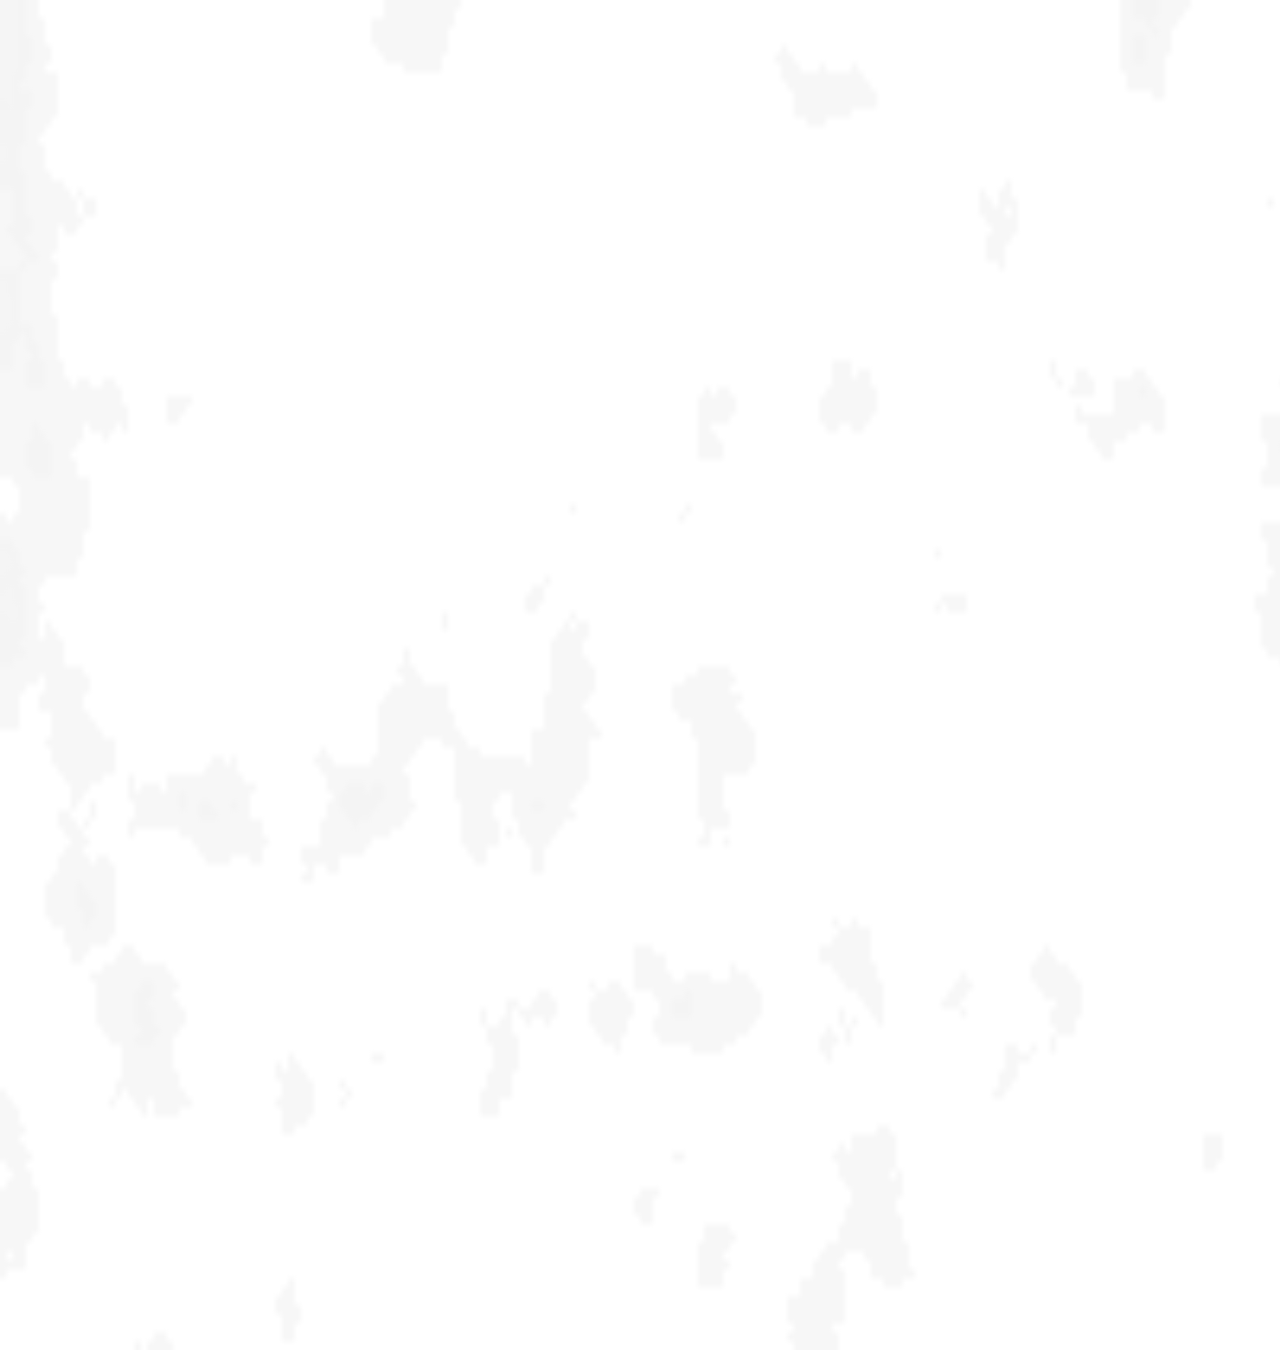
==== game.html @ 7b72d41c "Unique generation" ====
<!DOCTYPE html>
<html lang="fr">
<head>
    <meta charset="UTF-8">
    <meta http-equiv="X-UA-Compatible" content="IE=edge">
    <meta name="viewport" content="width=device-width, initial-scale=1.0">
    <title>Prototype génération d'île</title>
    <link rel="stylesheet" href="./assets/style.css">
    <link rel="icon" href="./assets/logo.png" type="image/png">
</head>
<body>
    <script src="./scripts/nuage.js" type="module" defer></script>
    <script type="module">
        import { new_canvas_ctx, generer_ile, dessiner_ile } from "./scripts/island.js"
        import { generer_biomes } from "./scripts/biomes.js"

        const url = new URL(window.location.href)
        
        // On récupère la taille de la page
        let [w, h] = [window.innerWidth, window.innerHeight]

        // On récupère l'accès au canvas
        let ctx = new_canvas_ctx(w, h)

        // Paramètres par défaut.
        const parametres = {
            seed: Math.floor(Math.random() * 9999999),
            resolution: 0.25,
            noise_scale: 0.0075,
            rayon_ile: 250,
            multiplicateur: 1.5,
            couleurs: true,
            octaves: 4,
            // villes: 40,
            forets: 50,
            affichage_zones: false
        }

        url.searchParams.forEach((value, indice) => {
            if (indice in parametres) {
                console.log(value, indice)
                parametres[indice] = parseFloat(value)
            }
        })

        // On génère la matrice de valeurs de l'île
        let { ile, zones } = generer_ile(parametres, w, h)
        
        // On dessine sur le canvas l'île en fonction de la résolution
        dessiner_ile(ctx, parametres.resolution, ile, parametres.couleurs, false)
        generer_biomes(ctx, parametres.resolution, {
            // villes: zones.villes,
            forets: zones.foret,
            palmiers: ile["SABLE"]
        })
        
        // Lorsque la fenêtre change de taille 
        window.addEventListener("resize", () => {
            [w, h] = [window.innerWidth, window.innerHeight]
            ctx = new_canvas_ctx(w, h)
            regenerate()
        })
    </script>
    <canvas id="nuage" class="slide"></canvas>
</body> 
</html>
---- assets/style.css ----
* {
    margin: 0;
    padding: 0;
    box-sizing: border-box;
}

body{
    font-family: sans-serif;
    font-weight: 700;
    color: #fff;
    overflow: hidden;}

body > section{
    z-index: 100;
    position: absolute;
    width: 100%;
    height: 100%;
    top: 0;
    left: 0;
    padding: 25px;
}
body > section > div.controls{
    display: flex;
    flex-direction: row;
    gap: 25px;
    flex-wrap: wrap;
}
body > section > a.game{
    position: absolute;
    bottom: 0;
    right: 0;
    
    margin: 50px;
    padding: 12.5px 25px;

    font-size: 3em;
    cursor: pointer;
    user-select: none;
    text-decoration: none;
    color: #fff;

    background-color: rgba(255, 255, 255, 0.25);
    border-radius: 6.5px;
    backdrop-filter: blur(5px);
    transition: background-color .25s ease-in-out;}
body > section > a.game:hover{background-color: rgba(255, 255, 255, 0.5);}
body > section > div.controls > div{
    padding: 12.5px;
    background-color: rgba(255, 255, 255, 0.25);
    backdrop-filter: blur(5px);
    border-radius: 6.5px;

    user-select: none;
    display: flex;
    align-items: center;
    justify-content: center;
    gap: 15px;
    transition: background-color .25s ease-in-out;}
body > section > div.controls > div.long_input > input[type="number"]{
    width: 100px;
}
body > section > div.controls > div > input[type="number"]{
    color: #fff;
    width: 55px;
    font-weight: 900;
    font-size: 1em;
    background-color: transparent;
    border: none;
    outline: none;}

body > section > div.controls #regenerate:hover{background-color: rgba(255, 255, 255, 0.5);}
body > section > div.controls #regenerate{
    padding: 8px 16px;
    cursor: pointer;}
.bool{cursor: pointer;}
.bool:hover,
.bool[status="active"]:hover{background-color: rgba(0,0,0,0.2);}
.bool[status="active"]{background-color: rgba(0,0,0,0.4);}

#nuage {
    position: absolute;
    width: 150%;
    height: 150%;
    z-index: 0;
}

@keyframes nuage {
    from {
        margin-left: -300px;
    }
    to{
        margin-left: 0px;
    }
}

.slide {
    animation: nuage 25s infinite alternate;
}
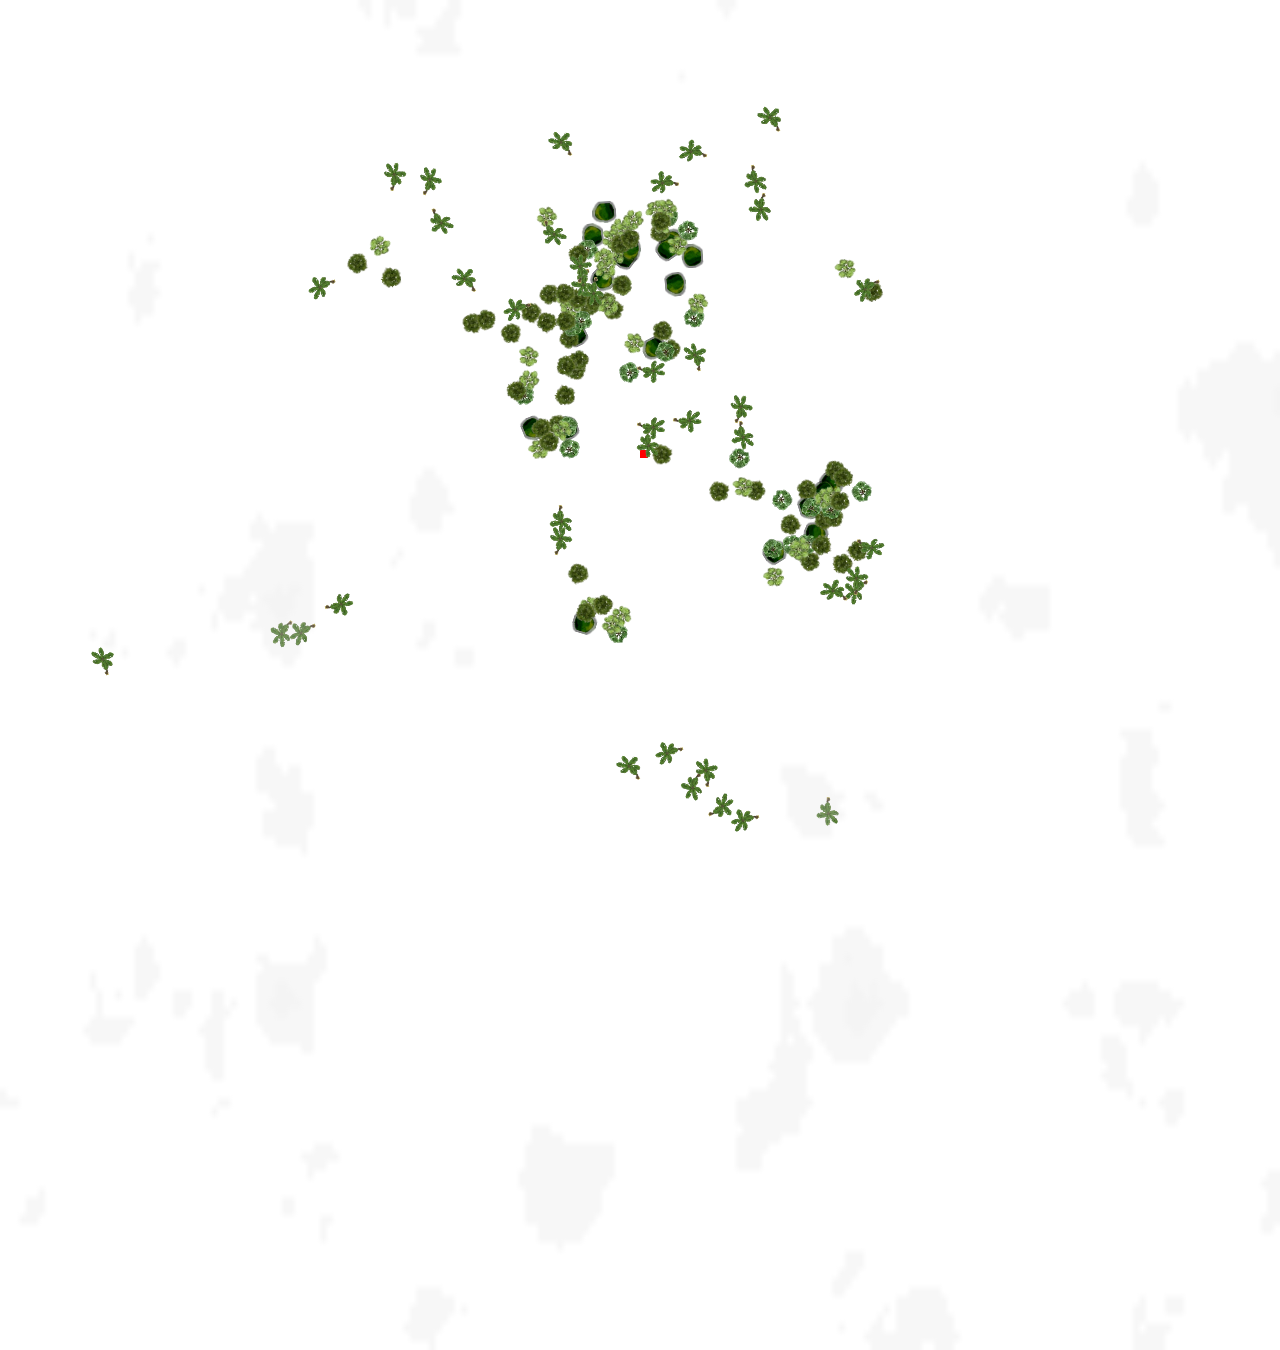
==== commit a43b5b73: "Changement de vitesse en fonction de la couche." ====
--- a/game.html
+++ b/game.html
@@ -13,6 +13,7 @@
     <script type="module">
         import { new_canvas_ctx, generer_ile, dessiner_ile } from "./scripts/island.js"
         import { generer_biomes } from "./scripts/biomes.js"
+        import game from "./scripts/game.js"
 
         const url = new URL(window.location.href)
         
@@ -38,7 +39,6 @@
 
         url.searchParams.forEach((value, indice) => {
             if (indice in parametres) {
-                console.log(value, indice)
                 parametres[indice] = parseFloat(value)
             }
         })
@@ -48,11 +48,11 @@
         
         // On dessine sur le canvas l'île en fonction de la résolution
         dessiner_ile(ctx, parametres.resolution, ile, parametres.couleurs, false)
-        generer_biomes(ctx, parametres.resolution, {
+        generer_biomes(parametres.resolution, {
             // villes: zones.villes,
             forets: zones.foret,
             palmiers: ile["SABLE"]
-        })
+        }, w, h)
         
         // Lorsque la fenêtre change de taille 
         window.addEventListener("resize", () => {
@@ -60,6 +60,7 @@
             ctx = new_canvas_ctx(w, h)
             regenerate()
         })
+        game(parametres.resolution, ile, w, h)
     </script>
     <canvas id="nuage" class="slide"></canvas>
 </body> 
--- a/assets/style.css
+++ b/assets/style.css
@@ -9,6 +9,22 @@
     font-weight: 700;
     color: #fff;
     overflow: hidden;}
+canvas{pointer-events: none;}
+body > canvas#game{
+    position: absolute;
+    top: 0;
+    left: 0;
+
+    z-index: 5;
+}
+
+body > canvas#trees {
+    position: absolute;
+    top: 0;
+    left: 0;
+
+    z-index: 10;
+}
 
 body > section{
     z-index: 100;
@@ -81,7 +97,7 @@
     position: absolute;
     width: 150%;
     height: 150%;
-    z-index: 0;
+    z-index: 100;
 }
 
 @keyframes nuage {
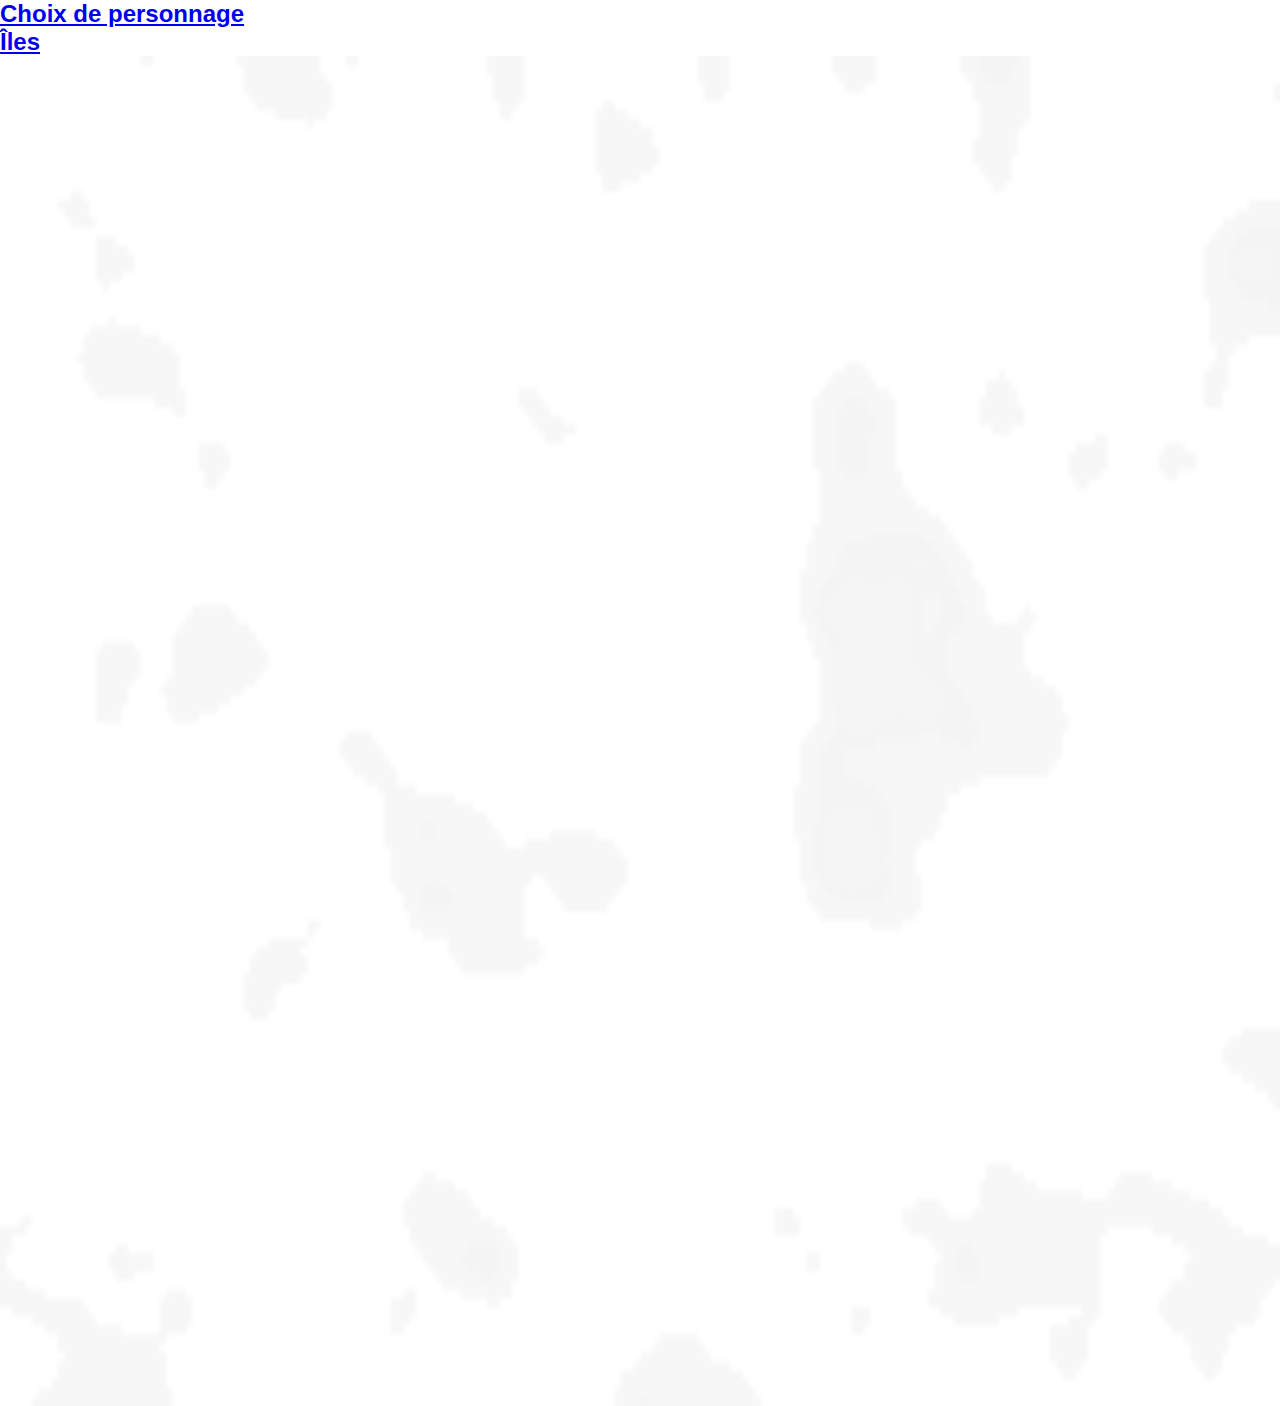
==== commit 524034f2: "Update game.html" ====
--- a/game.html
+++ b/game.html
@@ -9,6 +9,8 @@
     <link rel="icon" href="./assets/logo.png" type="image/png">
 </head>
 <body>
+    <a href="jeu.html"><h2 id="retour">Choix de personnage</h2></a>
+    <a href="index.html"><h2 id="retour2">Îles</h2></a>
     <script src="./scripts/nuage.js" type="module" defer></script>
     <script type="module">
         import { new_canvas_ctx, generer_ile, dessiner_ile } from "./scripts/island.js"
--- a/assets/style.css
+++ b/assets/style.css
@@ -26,7 +26,7 @@
     z-index: 10;
 }
 
-body > section{
+body > section#ihm{
     z-index: 100;
     position: absolute;
     width: 100%;
@@ -35,13 +35,13 @@
     left: 0;
     padding: 25px;
 }
-body > section > div.controls{
+body > section#ihm > div.controls{
     display: flex;
     flex-direction: row;
     gap: 25px;
     flex-wrap: wrap;
 }
-body > section > a.game{
+body > section#ihm > a.game{
     position: absolute;
     bottom: 0;
     right: 0;
@@ -59,10 +59,9 @@
     border-radius: 6.5px;
     backdrop-filter: blur(5px);
     transition: background-color .25s ease-in-out;}
-body > section > a.game:hover{background-color: rgba(255, 255, 255, 0.5);}
-body > section > div.controls > div{
+body > section#ihm > a.game:hover{background-color: rgba(255, 255, 255, 0.5);}
+body > section#ihm > div.controls > div{
     padding: 12.5px;
-    background-color: rgba(255, 255, 255, 0.25);
     backdrop-filter: blur(5px);
     border-radius: 6.5px;
 
@@ -72,10 +71,10 @@
     justify-content: center;
     gap: 15px;
     transition: background-color .25s ease-in-out;}
-body > section > div.controls > div.long_input > input[type="number"]{
+body > section#ihm > div.controls > div.long_input > input[type="number"]{
     width: 100px;
 }
-body > section > div.controls > div > input[type="number"]{
+body > section#ihm > div.controls > div > input[type="number"]{
     color: #fff;
     width: 55px;
     font-weight: 900;
@@ -84,14 +83,26 @@
     border: none;
     outline: none;}
 
-body > section > div.controls #regenerate:hover{background-color: rgba(255, 255, 255, 0.5);}
-body > section > div.controls #regenerate{
+body > section#ihm > div.controls #regenerate{
     padding: 8px 16px;
     cursor: pointer;}
+
 .bool{cursor: pointer;}
 .bool:hover,
-.bool[status="active"]:hover{background-color: rgba(0,0,0,0.2);}
-.bool[status="active"]{background-color: rgba(0,0,0,0.4);}
+
+body > section#ihm.dark > div.controls > div{background-color: rgba(0, 0, 0, 0.4);}
+body > section#ihm.dark > div.controls #regenerate:hover{background-color: rgba(0, 0, 0, 0.25);}
+body > section#ihm.dark > a.game{background-color: rgba(0, 0, 0, 0.4);}
+body > section#ihm.dark > a.game:hover{background-color: rgba(0, 0, 0, 0.25);}
+.dark .bool[status="active"]:hover{background-color: rgba(0,0,0,0.2);}
+.dark .bool[status="active"]{background-color: rgba(0,0,0,0.4);}
+
+body > section#ihm.light > div.controls > div{background-color: rgba(255, 255, 255, 0.2);}
+body > section#ihm.light > div.controls #regenerate:hover{background-color: rgba(255, 255, 255, 0.5);}
+body .dark.light .bool:hover{background-color: rgba(255,255,255,0.5);}
+body .dark.light .bool{background-color: rgba(255,255,255,0.25);}
+body > section#ihm.light > a.game{background-color: rgba(255, 255, 255, 0.25);}
+body > section#ihm.light > a.game:hover{background-color: rgba(255, 255, 255, 0.5);}
 
 #nuage {
     position: absolute;
@@ -101,14 +112,102 @@
 }
 
 @keyframes nuage {
-    from {
-        margin-left: -300px;
-    }
-    to{
-        margin-left: 0px;
-    }
-}
-
-.slide {
-    animation: nuage 25s infinite alternate;
-}+    from {margin-left: -300px;}
+    to{margin-left: 0px;}
+}
+
+.slide {animation: nuage 25s infinite alternate;}
+
+section.couches-panel{
+    cursor: pointer;
+    overflow: hidden;
+    width: 100%;
+    height: 100%;
+    position: absolute;
+    top: 0;
+    left: 0;
+    z-index: 1000;
+
+    background-color: rgba(0, 0, 0, 0.5);
+    backdrop-filter: blur(2px);
+}
+section.couches-panel.off{display: none;}
+section.couches-panel > div.configuration{
+    cursor: default;
+    width: 35%;
+    min-width: 35%;
+    height: 100%;
+    margin-left: 65%;
+    background-color: rgba(0, 0, 0, 0.5);
+
+    backdrop-filter: blur(10px);
+    transition: width .2s ease-in-out, margin-left .2s ease-in-out;
+    overflow-y: auto;
+
+    display: flex;
+    flex-direction: column;
+}
+section.couches-panel > div.configuration:hover{
+    margin-left: 60%;
+    width: 40%;
+}
+
+section.couches-panel > div.configuration > div.couche{
+    width: 100%;
+    border-bottom: 1px solid rgba(75, 75, 75, 0.5);
+}
+
+div.couche{
+    display: grid;
+    grid-template-columns: 100px auto;
+}
+div.couche > div.rect{
+    width: 100%;
+    height: 100%;
+}
+div.couche#NEIGE{height: 130px !important;}
+div.couche#OCEAN{height: 130px !important;}
+
+div.couche > div.data{
+    width: 100%;
+    height: 100%;
+    padding: 20px;
+}
+div.couche > div.data > h1{margin-bottom: 10px;}
+div.couche > div.data > div.params{
+    overflow: hidden;
+    display: flex;
+    flex-direction: row;
+    gap: 25px;
+    align-items: center;
+}
+div.couche > div.data > div.params > * > h2{
+    font-size: 1em;
+    font-weight: 500;
+    font-style: italic;
+    color: rgba(255, 255, 255, 0.7);
+    padding-bottom: 5px;
+}
+div.couche > div.data > div.params input[type="number"]{
+    width: 60px;
+    color: white;
+    padding: .5em;
+    border: none;
+    border-radius: 2px;
+    outline: none;
+    background: rgba(255, 255, 255, 0.2);
+}
+div.couche > div.data > div.params > div.colors > .inputs{
+    display: flex;
+    flex-direction: row;
+    gap: 15px;
+    align-items: center;
+}
+div.couche > div.data > div.params > div.colors > .inputs > input[type="color"]{
+    outline: none;
+    border: none;
+    background: none;
+    width: 50px;
+    height: 35px;
+}
+/* linear-gradient(70deg, blue, pink); */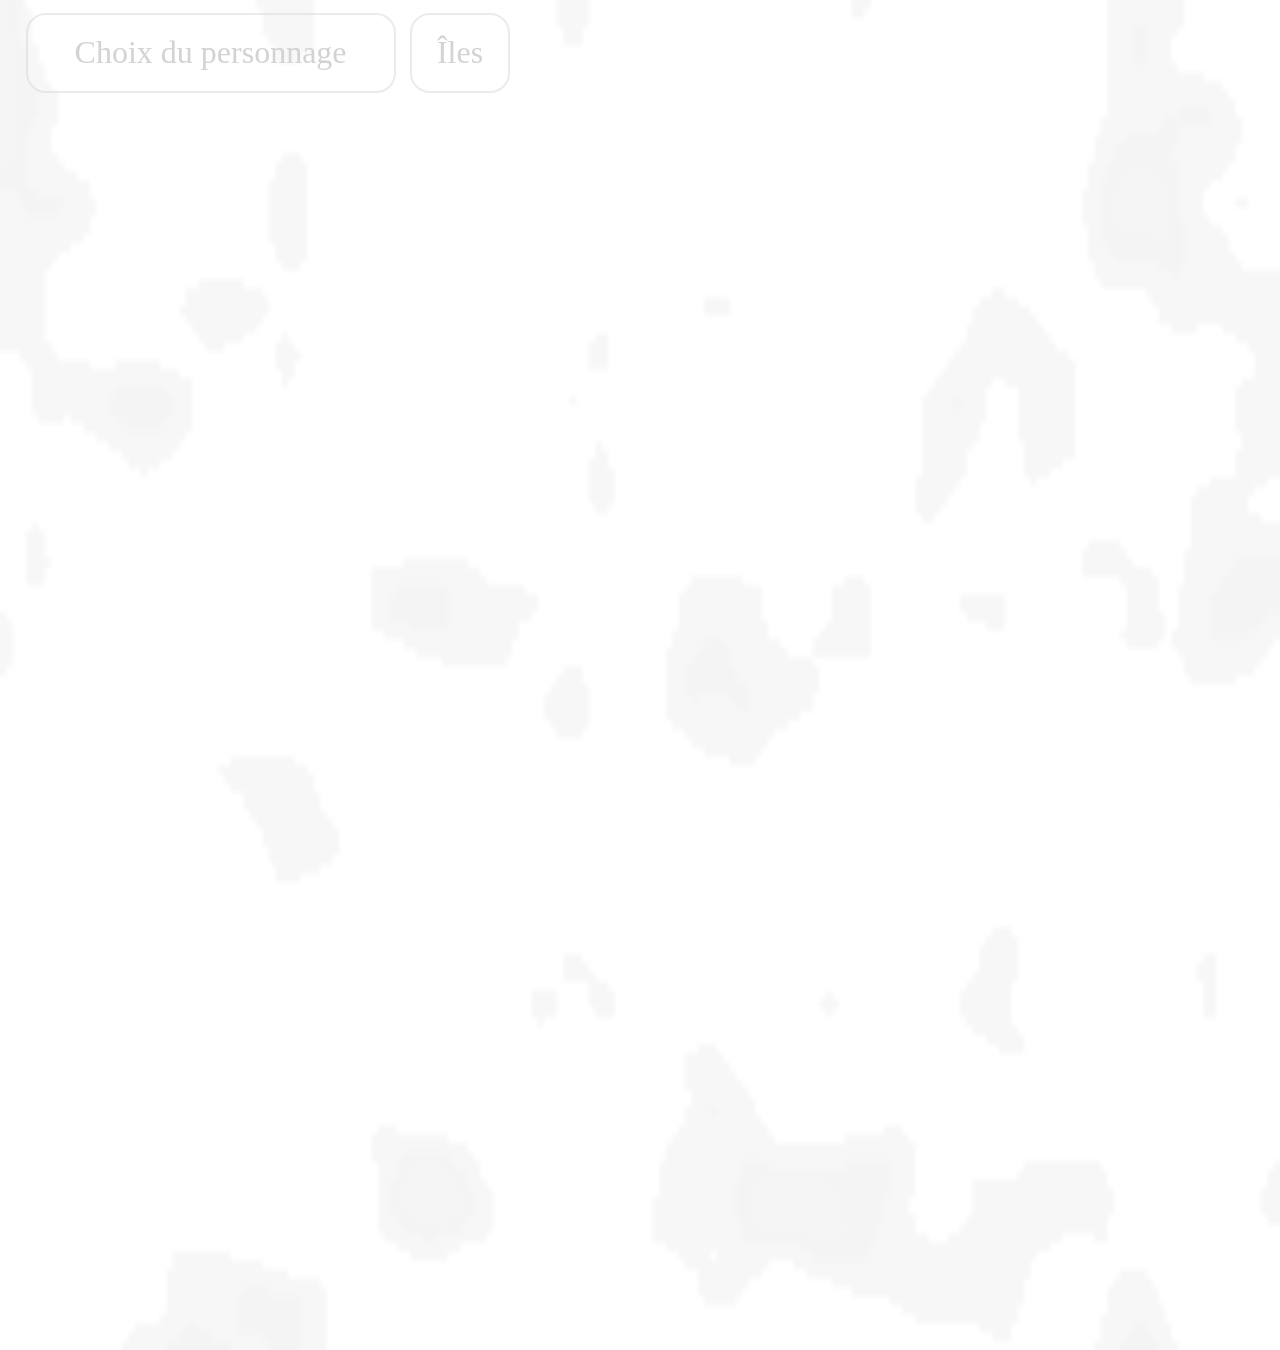
==== commit 153e30b1: "Update game.html" ====
--- a/game.html
+++ b/game.html
@@ -9,7 +9,7 @@
     <link rel="icon" href="./assets/logo.png" type="image/png">
 </head>
 <body>
-    <a href="jeu.html"><h2 id="retour">Choix de personnage</h2></a>
+    <a href="jeu.html"><h2 id="retour">Choix du personnage</h2></a>
     <a href="index.html"><h2 id="retour2">Îles</h2></a>
     <script src="./scripts/nuage.js" type="module" defer></script>
     <script type="module">
--- a/assets/style.css
+++ b/assets/style.css
@@ -26,7 +26,7 @@
     z-index: 10;
 }
 
-body > section#ihm{
+body > section{
     z-index: 100;
     position: absolute;
     width: 100%;
@@ -35,13 +35,13 @@
     left: 0;
     padding: 25px;
 }
-body > section#ihm > div.controls{
+body > section > div.controls{
     display: flex;
     flex-direction: row;
     gap: 25px;
     flex-wrap: wrap;
 }
-body > section#ihm > a.game{
+body > section > a.game{
     position: absolute;
     bottom: 0;
     right: 0;
@@ -59,8 +59,8 @@
     border-radius: 6.5px;
     backdrop-filter: blur(5px);
     transition: background-color .25s ease-in-out;}
-body > section#ihm > a.game:hover{background-color: rgba(255, 255, 255, 0.5);}
-body > section#ihm > div.controls > div{
+body > section > a.game:hover{background-color: rgba(255, 255, 255, 0.5);}
+body > section > div.controls > div{
     padding: 12.5px;
     backdrop-filter: blur(5px);
     border-radius: 6.5px;
@@ -71,10 +71,10 @@
     justify-content: center;
     gap: 15px;
     transition: background-color .25s ease-in-out;}
-body > section#ihm > div.controls > div.long_input > input[type="number"]{
+body > section > div.controls > div.long_input > input[type="number"]{
     width: 100px;
 }
-body > section#ihm > div.controls > div > input[type="number"]{
+body > section > div.controls > div > input[type="number"]{
     color: #fff;
     width: 55px;
     font-weight: 900;
@@ -83,26 +83,26 @@
     border: none;
     outline: none;}
 
-body > section#ihm > div.controls #regenerate{
+body > section > div.controls #regenerate{
     padding: 8px 16px;
     cursor: pointer;}
 
 .bool{cursor: pointer;}
 .bool:hover,
 
-body > section#ihm.dark > div.controls > div{background-color: rgba(0, 0, 0, 0.4);}
-body > section#ihm.dark > div.controls #regenerate:hover{background-color: rgba(0, 0, 0, 0.25);}
-body > section#ihm.dark > a.game{background-color: rgba(0, 0, 0, 0.4);}
-body > section#ihm.dark > a.game:hover{background-color: rgba(0, 0, 0, 0.25);}
+body > section.dark > div.controls > div{background-color: rgba(0, 0, 0, 0.4);}
+body > section.dark > div.controls #regenerate:hover{background-color: rgba(0, 0, 0, 0.25);}
+body > section.dark > a.game{background-color: rgba(0, 0, 0, 0.4);}
+body > section.dark > a.game:hover{background-color: rgba(0, 0, 0, 0.25);}
 .dark .bool[status="active"]:hover{background-color: rgba(0,0,0,0.2);}
 .dark .bool[status="active"]{background-color: rgba(0,0,0,0.4);}
 
-body > section#ihm.light > div.controls > div{background-color: rgba(255, 255, 255, 0.2);}
-body > section#ihm.light > div.controls #regenerate:hover{background-color: rgba(255, 255, 255, 0.5);}
+body > section.light > div.controls > div{background-color: rgba(255, 255, 255, 0.2);}
+body > section.light > div.controls #regenerate:hover{background-color: rgba(255, 255, 255, 0.5);}
 body .dark.light .bool:hover{background-color: rgba(255,255,255,0.5);}
 body .dark.light .bool{background-color: rgba(255,255,255,0.25);}
-body > section#ihm.light > a.game{background-color: rgba(255, 255, 255, 0.25);}
-body > section#ihm.light > a.game:hover{background-color: rgba(255, 255, 255, 0.5);}
+body > section.light > a.game{background-color: rgba(255, 255, 255, 0.25);}
+body > section.light > a.game:hover{background-color: rgba(255, 255, 255, 0.5);}
 
 #nuage {
     position: absolute;
@@ -118,96 +118,54 @@
 
 .slide {animation: nuage 25s infinite alternate;}
 
-section.couches-panel{
+#retour {
+    font-family: "Poppins";
+    font-size: 2em;
+    font-weight: 500;
+    color: rgb(211, 211, 211);
+    z-index: 500;
+    width: 370px;
+    border: 2px solid rgba(211, 211, 211, 0.46);
+    border-radius: 20px;
+    margin-left: 2%;
+    margin-top: 1%;
+    align-items: center;
+    position: fixed;
+    display: inline-flex;
+    justify-content: center;
+    height: 80px;
+    left: 0;
+    transition: 0.2s;
     cursor: pointer;
-    overflow: hidden;
-    width: 100%;
-    height: 100%;
-    position: absolute;
-    top: 0;
-    left: 0;
-    z-index: 1000;
-
-    background-color: rgba(0, 0, 0, 0.5);
-    backdrop-filter: blur(2px);
-}
-section.couches-panel.off{display: none;}
-section.couches-panel > div.configuration{
-    cursor: default;
-    width: 35%;
-    min-width: 35%;
-    height: 100%;
-    margin-left: 65%;
-    background-color: rgba(0, 0, 0, 0.5);
-
-    backdrop-filter: blur(10px);
-    transition: width .2s ease-in-out, margin-left .2s ease-in-out;
-    overflow-y: auto;
-
-    display: flex;
-    flex-direction: column;
-}
-section.couches-panel > div.configuration:hover{
-    margin-left: 60%;
-    width: 40%;
 }
 
-section.couches-panel > div.configuration > div.couche{
-    width: 100%;
-    border-bottom: 1px solid rgba(75, 75, 75, 0.5);
+#retour:hover {
+    border: 2px solid rgba(211, 211, 211, 0.46);
+    box-shadow: 0px 0px 10px rgba(211, 211, 211, 0.46), inset 0px 0px 10px
 }
 
-div.couche{
-    display: grid;
-    grid-template-columns: 100px auto;
+#retour2 {
+    font-family: "Poppins";
+    font-size: 2em;
+    font-weight: 500;
+    color: rgb(211, 211, 211);
+    z-index: 500;
+    width: 100px;
+    border: 2px solid rgba(211, 211, 211, 0.46);
+    border-radius: 20px;
+    margin-left: 410px;
+    margin-top: 1%;
+    align-items: center;
+    position: fixed;
+    display: inline-flex;
+    justify-content: center;
+    height: 80px;
+    left: 4;
+    transition: 0.2s;
+    cursor: pointer;
 }
-div.couche > div.rect{
-    width: 100%;
-    height: 100%;
+
+#retour2:hover {
+    border: 2px solid rgba(211, 211, 211, 0.46);
+    box-shadow: 0px 0px 10px rgba(211, 211, 211, 0.46), inset 0px 0px 10px 
 }
-div.couche#NEIGE{height: 130px !important;}
-div.couche#OCEAN{height: 130px !important;}
-
-div.couche > div.data{
-    width: 100%;
-    height: 100%;
-    padding: 20px;
-}
-div.couche > div.data > h1{margin-bottom: 10px;}
-div.couche > div.data > div.params{
-    overflow: hidden;
-    display: flex;
-    flex-direction: row;
-    gap: 25px;
-    align-items: center;
-}
-div.couche > div.data > div.params > * > h2{
-    font-size: 1em;
-    font-weight: 500;
-    font-style: italic;
-    color: rgba(255, 255, 255, 0.7);
-    padding-bottom: 5px;
-}
-div.couche > div.data > div.params input[type="number"]{
-    width: 60px;
-    color: white;
-    padding: .5em;
-    border: none;
-    border-radius: 2px;
-    outline: none;
-    background: rgba(255, 255, 255, 0.2);
-}
-div.couche > div.data > div.params > div.colors > .inputs{
-    display: flex;
-    flex-direction: row;
-    gap: 15px;
-    align-items: center;
-}
-div.couche > div.data > div.params > div.colors > .inputs > input[type="color"]{
-    outline: none;
-    border: none;
-    background: none;
-    width: 50px;
-    height: 35px;
-}
-/* linear-gradient(70deg, blue, pink); */